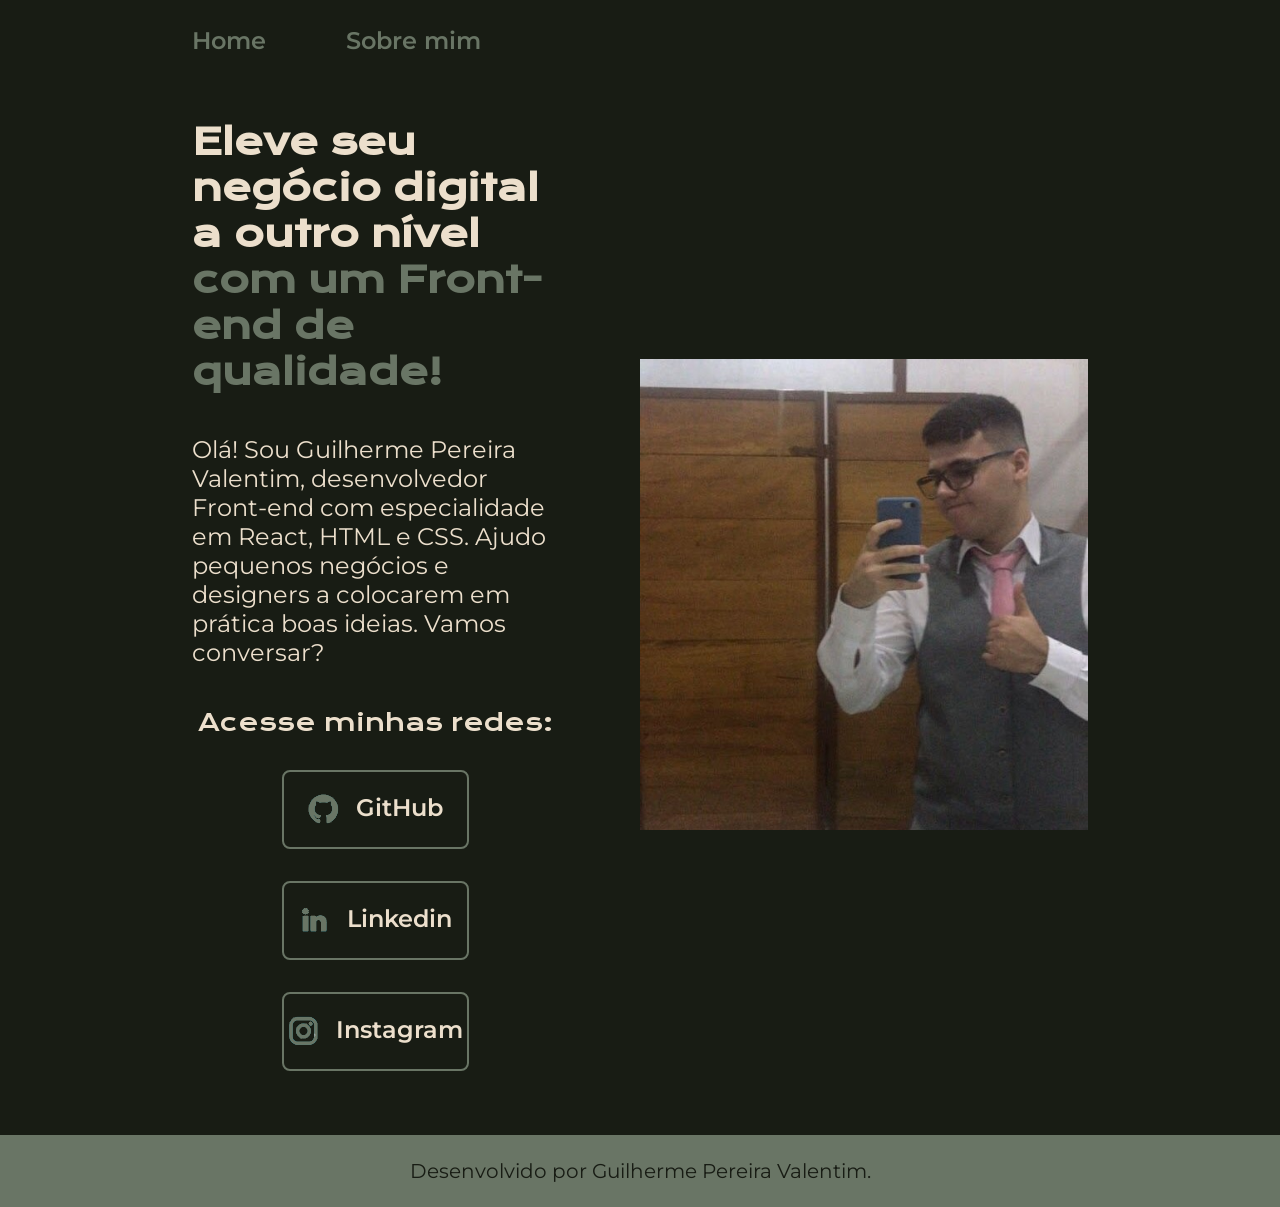
==== index.html @ fc21dad8 "first commit" ====
<!DOCTYPE html>
<html lang="pt-br">
<head>
    <meta charset="UTF-8">
    <meta http-equiv="X-UA-Compatible" content="IE=edge">
    <meta name="viewport" content="width=device-width, initial-scale=1.0">
    <title>Portfolio</title>
    <link rel="stylesheet" href="./styles/style.css">
</head>
<body>
    <header class="cabecalho">
        <nav class="cabecalho__menu">
            <a class="cabecalho__menu__link" href="index.html">Home</a>
            <a class="cabecalho__menu__link" href="about.html">Sobre mim</a>
        </nav>
    </header>
    <main class="apresentacao">
        <section class="apresentacao__conteudo">
            <h1 class="apresentacao__conteudo__titulo">Eleve seu negócio digital a outro nível <strong class="titulo-destaque">com um Front-end de qualidade!</strong></h1>
            <p class="apresentacao__conteudo__texto">Olá! Sou Guilherme Pereira Valentim, desenvolvedor Front-end com especialidade em React, HTML e CSS. Ajudo pequenos negócios e designers a colocarem em prática boas ideias. Vamos conversar?</p>
            <div class="apresentacao__links">
                <h2 class="apresentacao__links_subtitulo">Acesse minhas redes:</h2>
                <a class="apresentacao__links__navegacao" href="https://github.com/guilhermevaalentim">
                    <img src="./assets/github.png">
                    GitHub
                </a>
                <a class="apresentacao__links__navegacao" href="https://www.linkedin.com/in/guilherme-valentim-5313a6212/">
                    <img src="./assets/linkedin.png">
                    Linkedin
                </a>
                <a class="apresentacao__links__navegacao" href="https://www.instagram.com/guilhermevaalentim">
                    <img src="./assets/instagram.png">
                    Instagram
                </a>
            </div>
        </section>
        <img class="apresentacao__imagem" src="./assets/eu.jpeg" alt="foto minha">
    </main>
    <footer class="rodape">
        <p>Desenvolvido por Guilherme Pereira Valentim.</p>
    </footer>
</body>
</html>
---- styles/style.css ----
@import url('https://fonts.googleapis.com/css2?family=Krona+One&family=Montserrat:ital,wght@0,600;1,600&display=swap');

:root {
    --cor-primaria: #181C14; 
    --cor-secundaria: #ECDFCC;
    --cor-terciaria: #697565;
    --cor-hover: #3C3D37;

    --fonte-principal: 'Krona One', sans-serif;
    --fonte-secundaria: 'Montserrat' , sans-serif;
}

* {
    margin: 0;
    padding: 0;;
}

body {
    /* height: 100vh; */
    box-sizing: border-box;
    background-color: var(--cor-primaria);
    color: var(--cor-secundaria);
}

.cabecalho {
    padding: 2% 0% 0% 15%;
    
}

.cabecalho__menu {
    display: flex;
    gap: 80px;

}

.cabecalho__menu__link {
    font-family: var(--fonte-secundaria);
    font-weight: 600;
    font-size: 1.5rem;
    color: var(--cor-terciaria);
    text-decoration: none;
}

.apresentacao {
    padding: 5% 15%;
    display: flex;
    align-items: center;
    justify-content: space-between;
    gap: 82px;
}

.apresentacao__conteudo {
    width: 50%;
    display: flex;
    flex-direction: column;
    gap: 40px;
}

.apresentacao__conteudo__titulo {
    font-size: 2.25rem;
    font-family: var(--fonte-principal);
}

.titulo-destaque {
    color: var(--cor-terciaria);
}

.apresentacao__conteudo__texto {
    font-size: 1.5rem;
    font-family: var(--fonte-secundaria);
}

.apresentacao__links {
    display: flex;
    flex-direction: column;
    justify-content: space-between;
    align-items: center;
    gap: 32px;
}

.apresentacao__links_subtitulo {
    font-family: var(--fonte-principal);
    font-weight: 400;
    font-size: 1.5rem;
}

.apresentacao__links__navegacao {
    display: flex;
    justify-content: center;
    gap: 16px;
    border: 2px solid var(--cor-terciaria);
    width: 50%;
    text-align: center;
    border-radius: 8px;
    font-size: 1.5rem;
    font-weight: 600;
    padding: 21.5px 0px;
    text-decoration: none;
    color: var(--cor-secundaria);
    font-family: var(--fonte-secundaria);

}

.apresentacao__links__link:hover {
    background: var(--cor-hover);
}

.apresentacao__imagem {
    width: 50%;
}

.rodape {
    padding: 24px;
    color: var(--cor-primaria);
    background-color: var(--cor-terciaria);
    text-align: center;
    font-family: var(--fonte-secundaria);
    font-size: 1.25rem;
    font-weight: 400;

}

@media (max-width: 1200px) {

    .cabecalho {
        padding: 10%;
    }

    .cabecalho__menu{
        justify-content: center;
    }

    .apresentacao {
        flex-direction: column-reverse;
        padding: 5%;
    }

    .apresentacao__conteudo{
        width: auto;
    }
}
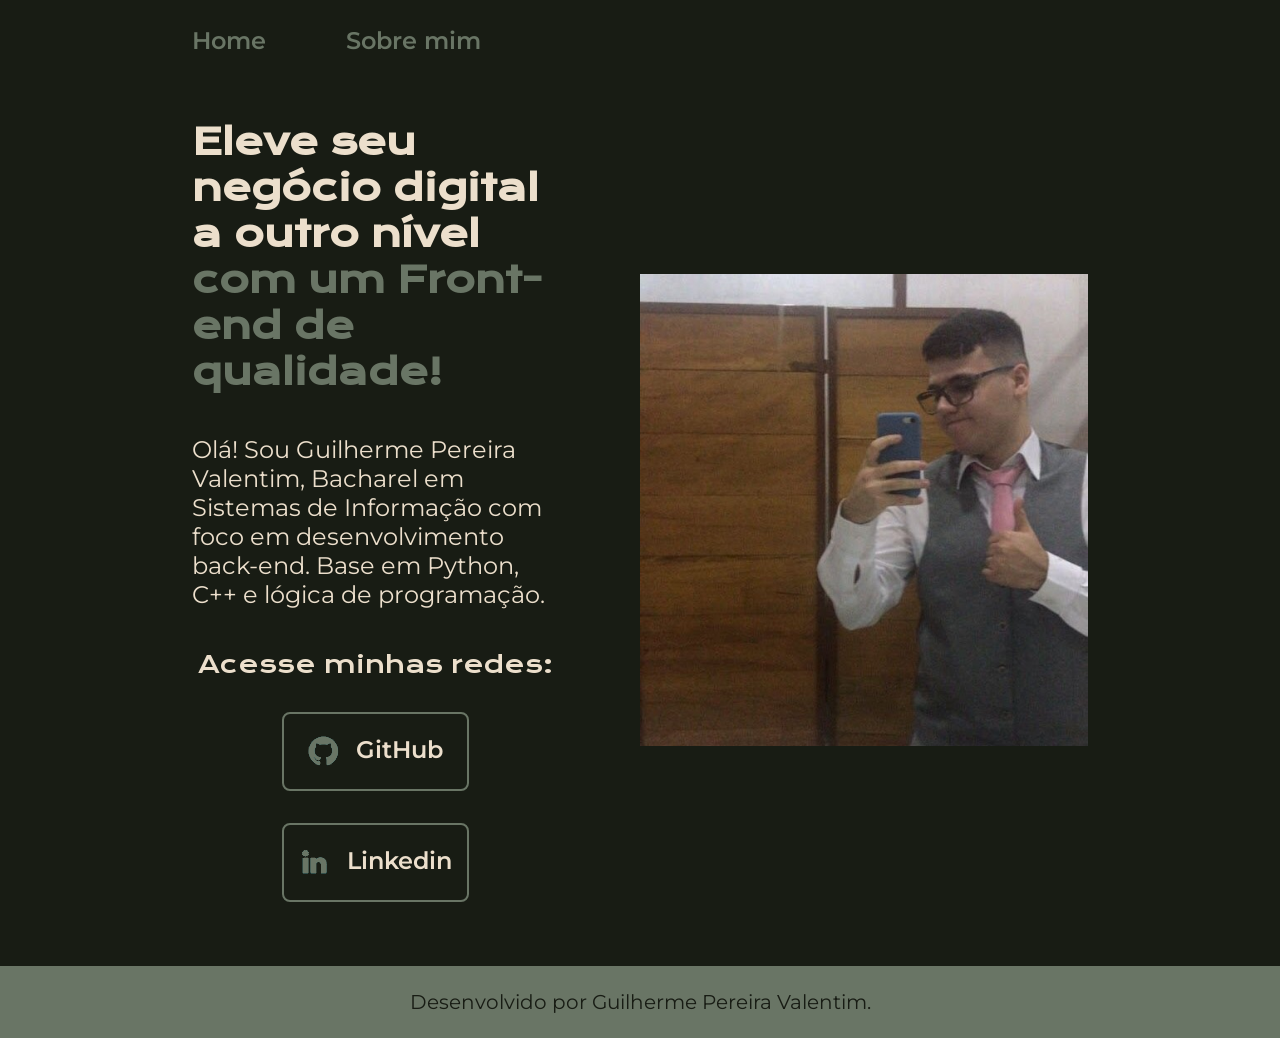
==== commit 189ae32e: "alterando informações" ====
--- a/index.html
+++ b/index.html
@@ -17,7 +17,8 @@
     <main class="apresentacao">
         <section class="apresentacao__conteudo">
             <h1 class="apresentacao__conteudo__titulo">Eleve seu negócio digital a outro nível <strong class="titulo-destaque">com um Front-end de qualidade!</strong></h1>
-            <p class="apresentacao__conteudo__texto">Olá! Sou Guilherme Pereira Valentim, desenvolvedor Front-end com especialidade em React, HTML e CSS. Ajudo pequenos negócios e designers a colocarem em prática boas ideias. Vamos conversar?</p>
+            <p class="apresentacao__conteudo__texto">Olá! Sou Guilherme Pereira Valentim, Bacharel em Sistemas de Informação com foco em desenvolvimento back-end. Base em
+Python, C++ e lógica de programação. </p>
             <div class="apresentacao__links">
                 <h2 class="apresentacao__links_subtitulo">Acesse minhas redes:</h2>
                 <a class="apresentacao__links__navegacao" href="https://github.com/guilhermevaalentim">
@@ -28,10 +29,7 @@
                     <img src="./assets/linkedin.png">
                     Linkedin
                 </a>
-                <a class="apresentacao__links__navegacao" href="https://www.instagram.com/guilhermevaalentim">
-                    <img src="./assets/instagram.png">
-                    Instagram
-                </a>
+
             </div>
         </section>
         <img class="apresentacao__imagem" src="./assets/eu.jpeg" alt="foto minha">
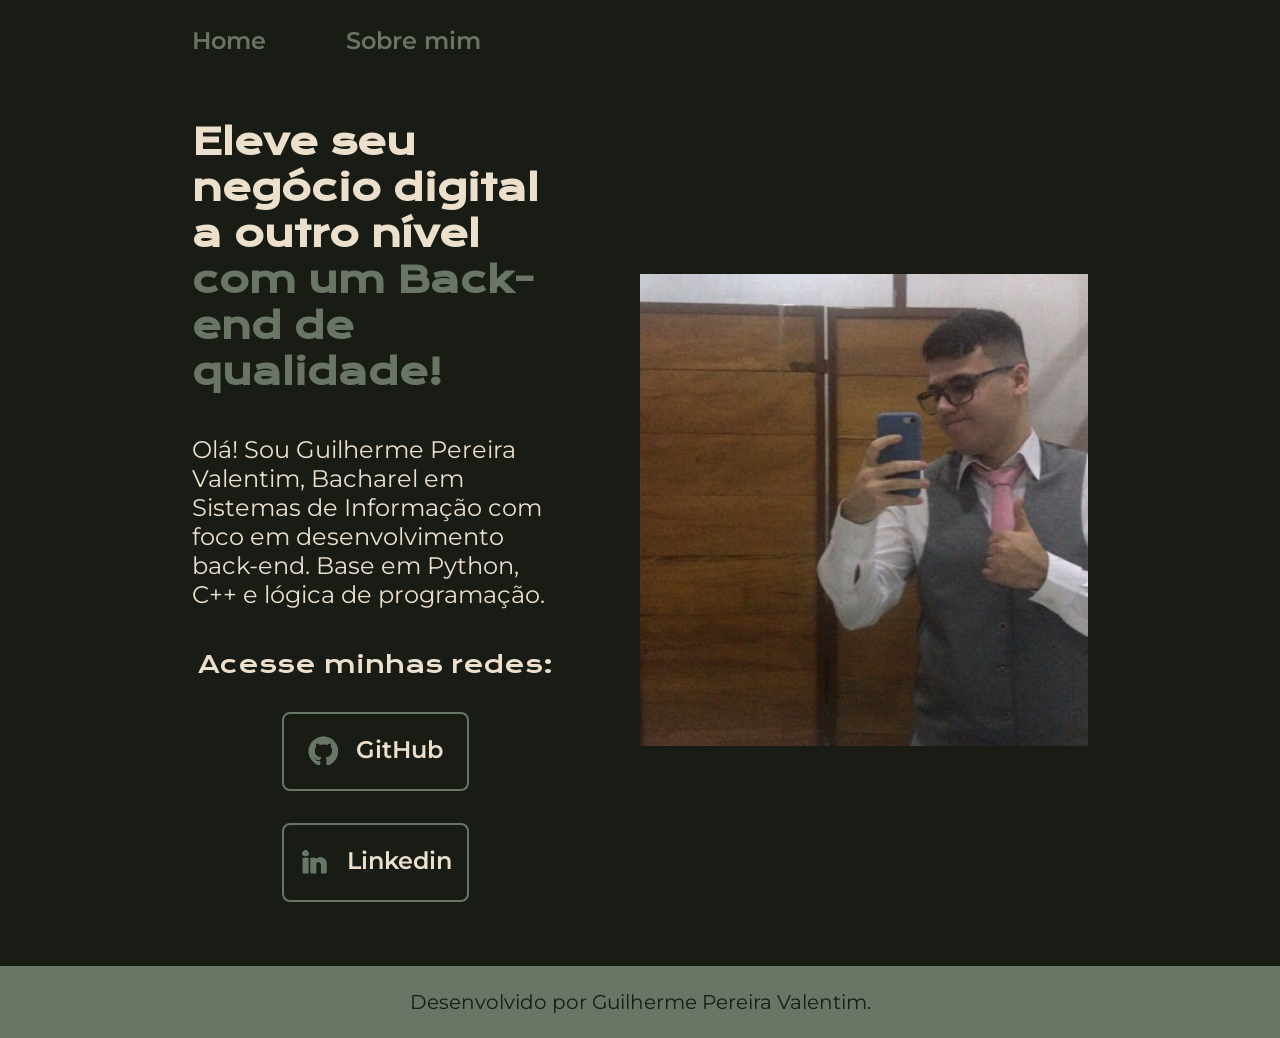
==== commit 080b0bf2: "alterando texto pagina principal" ====
--- a/index.html
+++ b/index.html
@@ -16,7 +16,7 @@
     </header>
     <main class="apresentacao">
         <section class="apresentacao__conteudo">
-            <h1 class="apresentacao__conteudo__titulo">Eleve seu negócio digital a outro nível <strong class="titulo-destaque">com um Front-end de qualidade!</strong></h1>
+            <h1 class="apresentacao__conteudo__titulo">Eleve seu negócio digital a outro nível <strong class="titulo-destaque">com um Back-end de qualidade!</strong></h1>
             <p class="apresentacao__conteudo__texto">Olá! Sou Guilherme Pereira Valentim, Bacharel em Sistemas de Informação com foco em desenvolvimento back-end. Base em
 Python, C++ e lógica de programação. </p>
             <div class="apresentacao__links">
